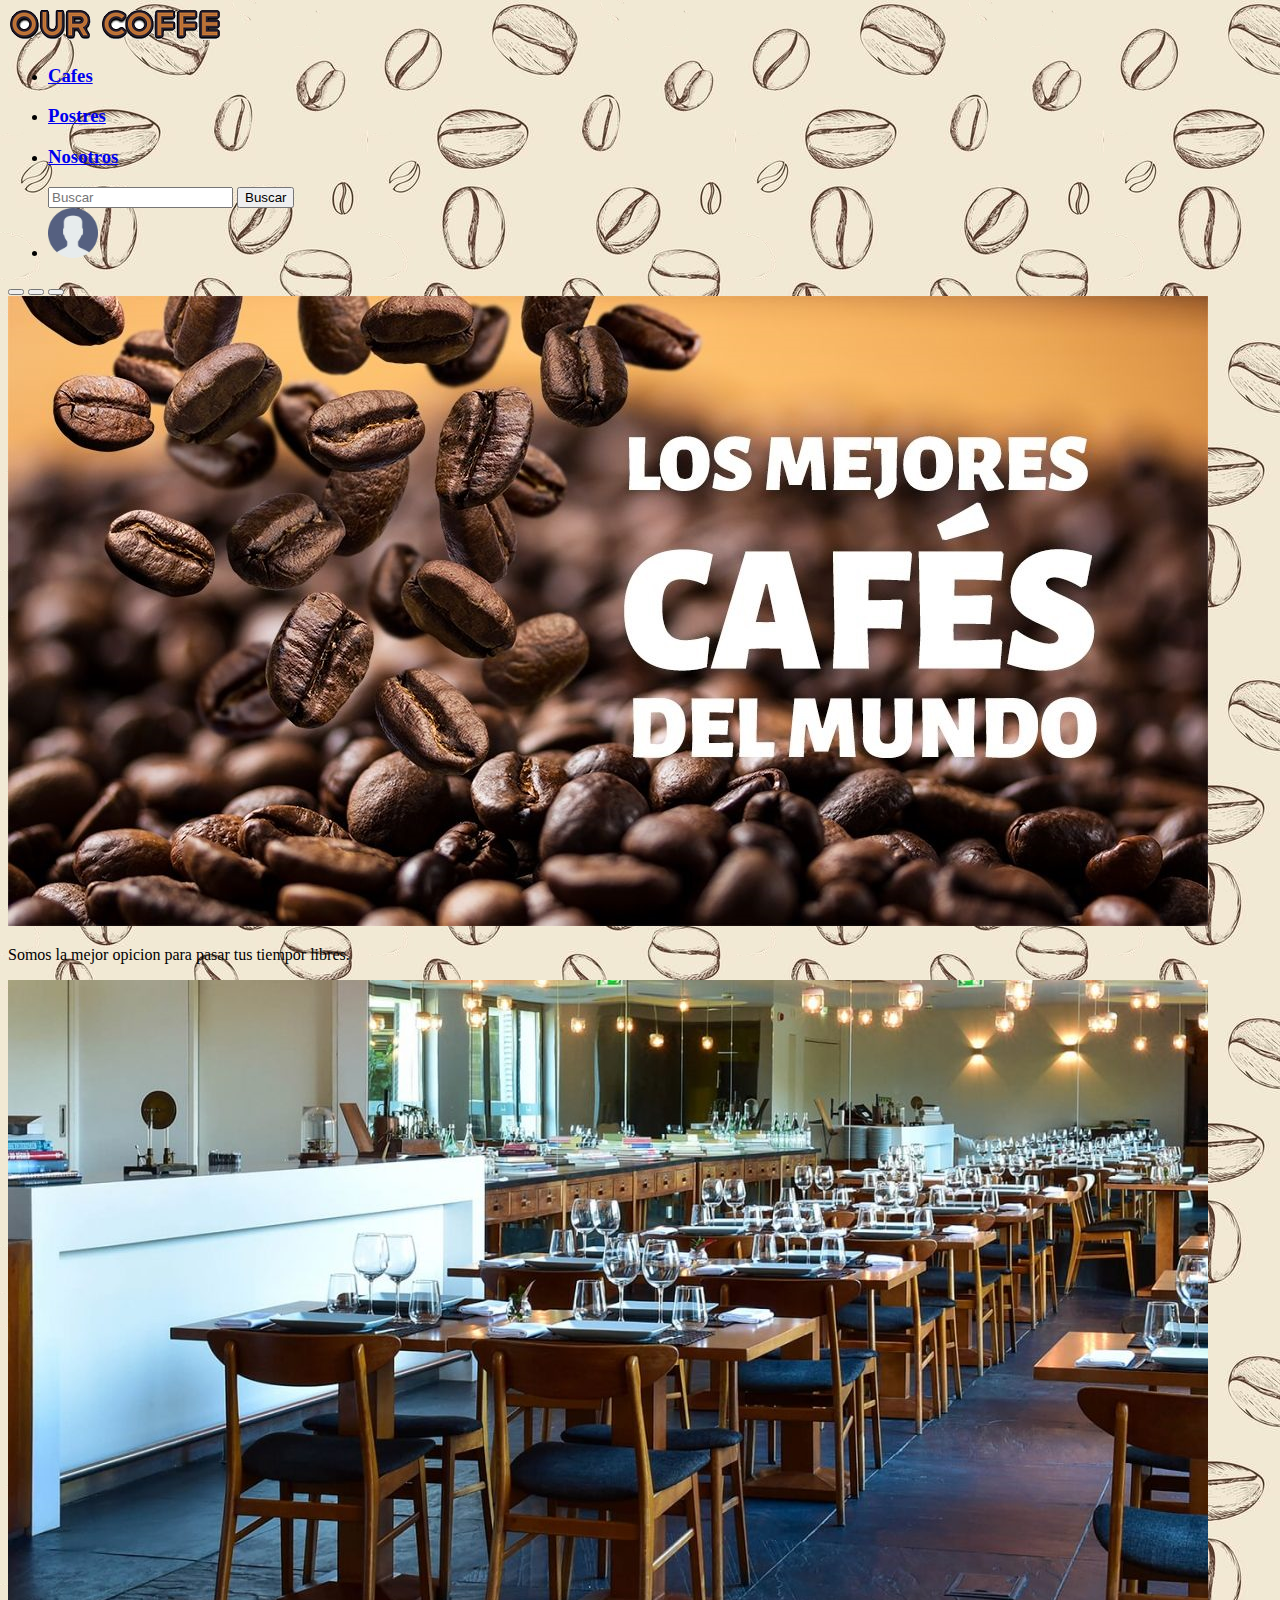
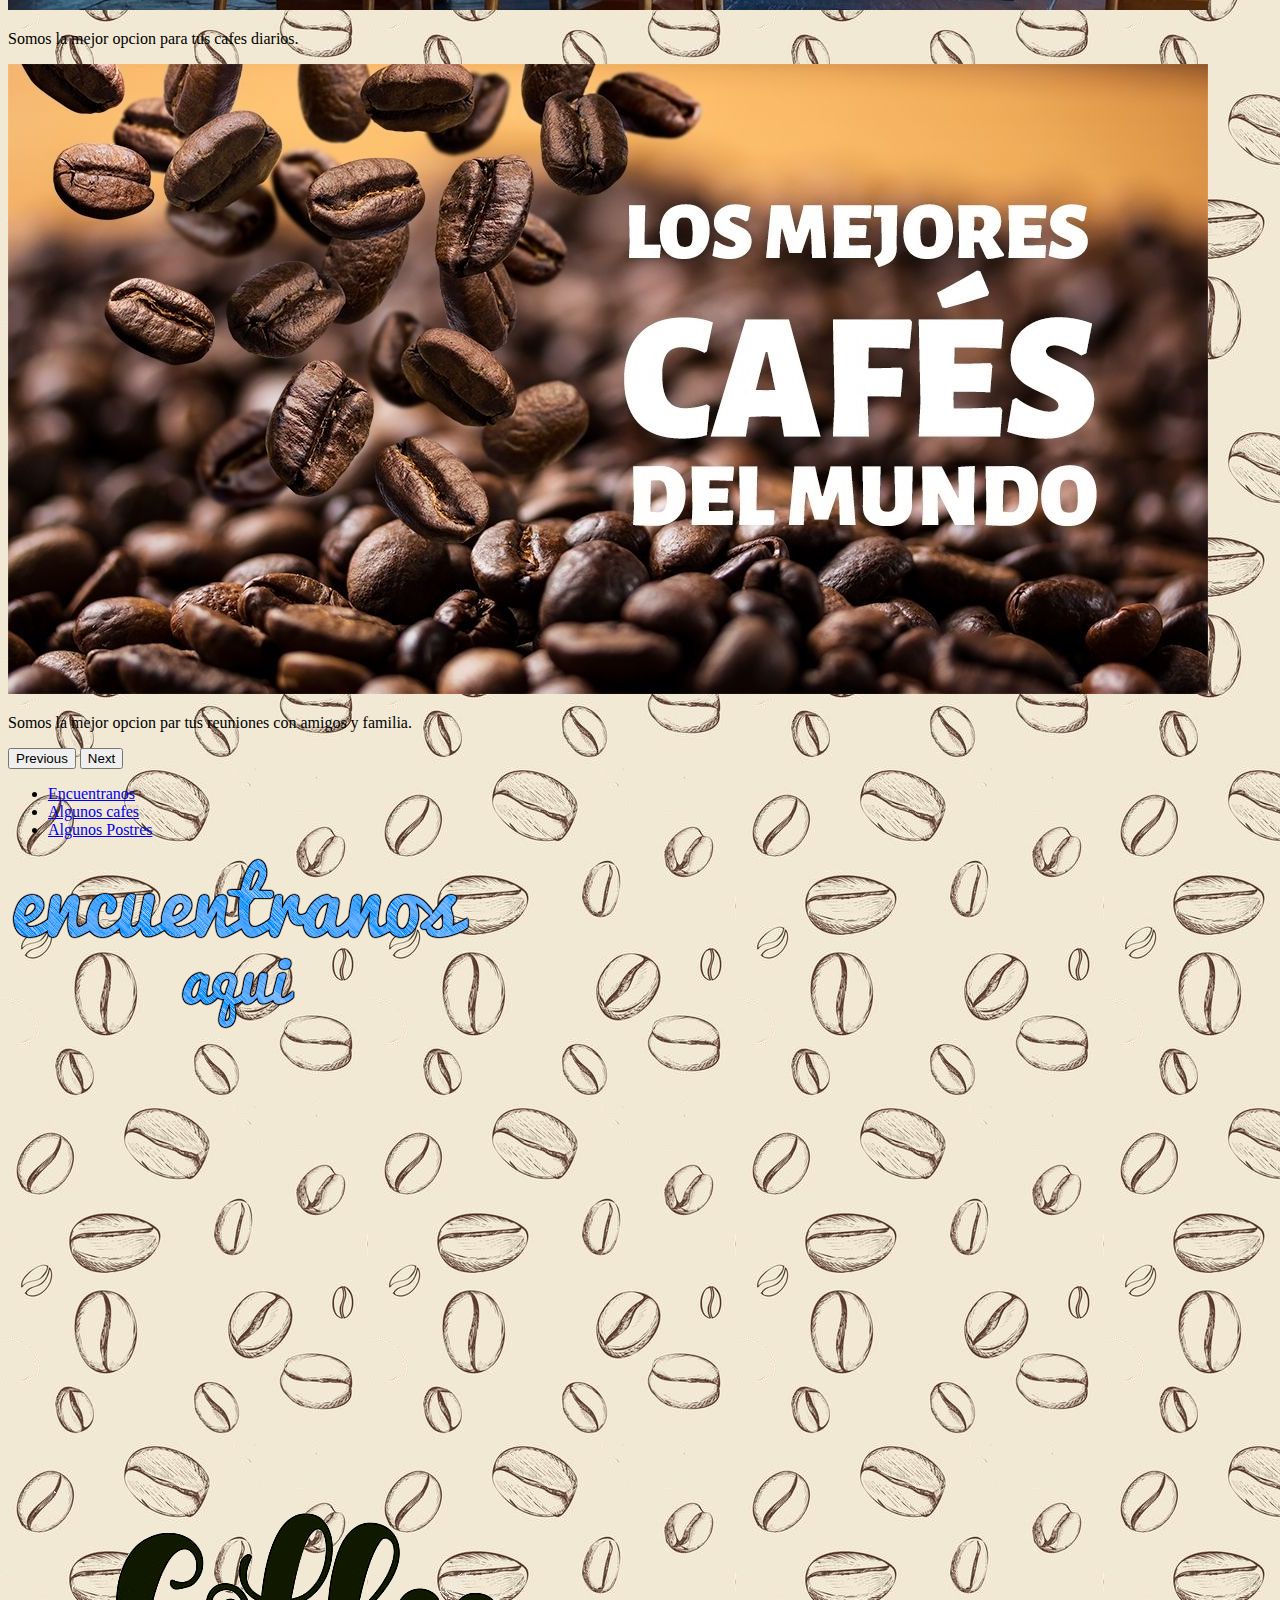
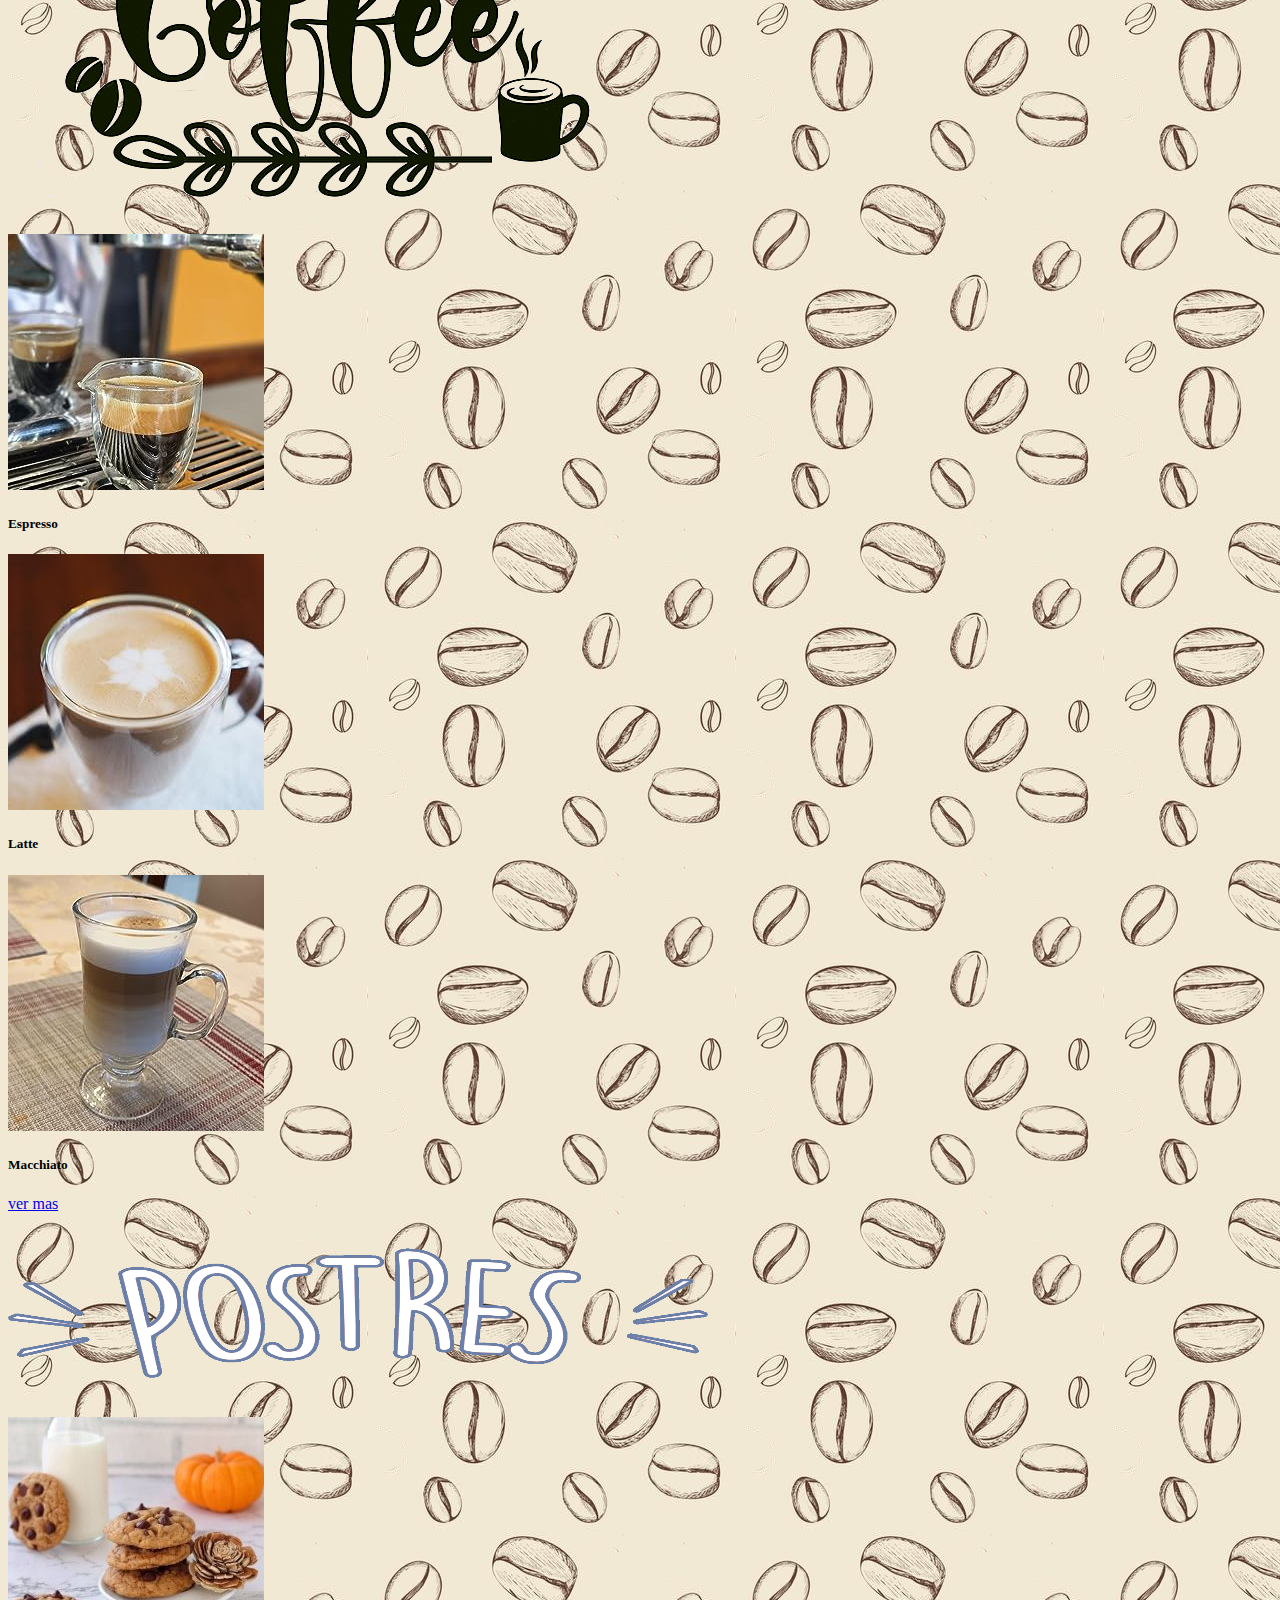
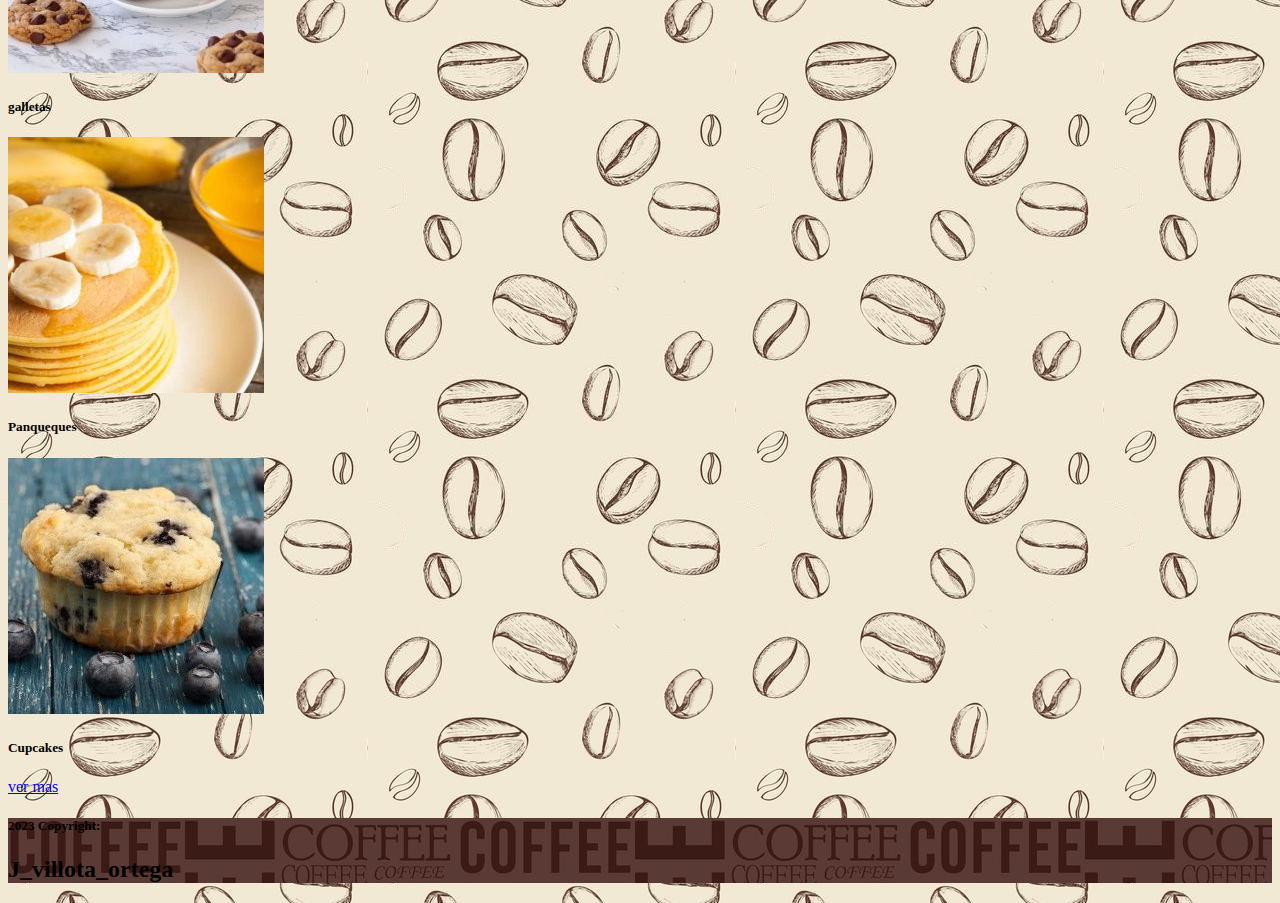
==== index.html @ e9fd2def "a" ====
<!DOCTYPE html>
<html>

<head>

  <title>coffee</title>
  <link rel="stylesheet" type="text/css" href="css/stile.css">
  <link href="https://cdn.jsdelivr.net/npm/bootstrap@5.3.1/dist/css/bootstrap.min.css" rel="stylesheet"
    integrity="sha384-4bw+/aepP/YC94hEpVNVgiZdgIC5+VKNBQNGCHeKRQN+PtmoHDEXuppvnDJzQIu9" crossorigin="anonymous">
  <script src="https://cdn.jsdelivr.net/npm/bootstrap@5.3.1/dist/js/bootstrap.bundle.min.js"
    integrity="sha384-HwwvtgBNo3bZJJLYd8oVXjrBZt8cqVSpeBNS5n7C8IVInixGAoxmnlMuBnhbgrkm" crossorigin="anonymous">
    </script>
  <link href="https://fonts.googleapis.com/css?family=Poppins:300,400,500,600,700,800,900" rel="stylesheet">
  <link rel="stylesheet" href="css/ionicons.min.css">
  <link rel="stylesheet" href="css/style.css">

</head>

<body class="bgImage">
  <!--nav-->
  <div class="container-fluid mb-5">
    <nav class="navbar navbar-expand-lg ">
      <a class="" href="inicio.html"><img src="img/our-coffe.png"></a>
      <div class="collapse navbar-collapse d-flex justify-content-end">
        <ul class="navbar-nav text">
          <li>
            <a class="nav-link" href="cafes.html">
              <h3>Cafes</h3>
            </a>
          </li>
          <li>
            <a class="nav-link" href="postres.html">
              <h3>Postres</h3>
            </a>
          </li>
          <li>
            <a class="nav-link" href="nosotros.html">
              <h3>Nosotros</h3>
            </a>
          </li>
          <form class="d-flex form-inline ">
            <input class="form-control mr-sm-2" type="search" placeholder="Buscar" aria-label="Search">
            <button class="btn btn-outline-dark" type="submit">Buscar</button>
          </form>
          <li class="nav-item active ">
            <a class="nav-link" href="php/login/index.html"><img src="img/user.png" width="50px" height="50px"></a>
        </ul>
        </li>
      </div>
    </nav>
  </div>

  <!--carrousel-->
  <div class="container mb-5">
    <div id="carouselExampleCaptions" class="carousel slide">
      <div class="carousel-indicators">
        <button type="button" data-bs-target="#carouselExampleCaptions" data-bs-slide-to="0" class="active"
          aria-current="true" aria-label="Slide 1"></button>
        <button type="button" data-bs-target="#carouselExampleCaptions" data-bs-slide-to="1"
          aria-label="Slide 2"></button>
        <button type="button" data-bs-target="#carouselExampleCaptions" data-bs-slide-to="2"
          aria-label="Slide 3"></button>
      </div>
      <div class="carousel-inner">
        <div class="carousel-item active">
          <img src="./img/banner.jpg" class="d-block w-100" alt="...">
          <div class="carousel-caption d-none d-md-block">
            <p>Somos la mejor opicion para pasar tus tiempor libres.</p>
          </div>
        </div>
        <div class="carousel-item">
          <img src="./img/cafeteria.jpg" class="d-block w-100" alt="...">
          <div class="carousel-caption d-none d-md-block">
            <p>Somos la mejor opcion para tus cafes diarios.</p>
          </div>
        </div>
        <div class="carousel-item">
          <img src="./img/banner.jpg" class="d-block w-100" alt="...">
          <div class="carousel-caption d-none d-md-block">
            <p>Somos la mejor opcion par tus reuniones con amigos y familia.</p>
          </div>
        </div>
      </div>
      <button class="carousel-control-prev" type="button" data-bs-target="#carouselExampleCaptions"
        data-bs-slide="prev">
        <span class="carousel-control-prev-icon" aria-hidden="true"></span>
        <span class="visually-hidden">Previous</span>
      </button>
      <button class="carousel-control-next" type="button" data-bs-target="#carouselExampleCaptions"
        data-bs-slide="next">
        <span class="carousel-control-next-icon" aria-hidden="true"></span>
        <span class="visually-hidden">Next</span>
      </button>
    </div>
  </div>

  <!--categorias-->
  <div class="container-fluid bg-light mb-5" style="background-color: transparent !important;">
    <ul class="nav justify-content-center">
      <li class="nav-item">
        <a class="btn btn-outline-secondary" aria-current="page" href="#">Encuentranos</a>
      </li>
      <li class="nav-item ms-3">
        <a class="btn btn-outline-secondary" href="#">Algunos cafes</a>
      </li>
      <li class="nav-item ms-3">
        <a class="btn btn-outline-secondary" href="#">Algunos Postres</a>
      </li>
    </ul>
  </div>

  <div class="d-flex justify-content-center">
    <img src="img/encuentranos.png" alt="">
  </div>

  <div class="container ratio ratio-4x3 pt-5 my-5">
    <iframe
      src="https://www.google.com/maps/embed?pb=!1m18!1m12!1m3!1d1293.671988080261!2d-74.15161127817801!3d4.5749576490289785!2m3!1f0!2f0!3f0!3m2!1i1024!2i768!4f13.1!3m3!1m2!1s0x8e3f9f16e9e068bd%3A0xb9b81c05586836a0!2sColegio%20Arborizadora%20Baja!5e0!3m2!1ses-419!2sco!4v1692239953628!5m2!1ses-419!2sco"
      width="600" height="450" style="border:0;" allowfullscreen="" loading="lazy"
      referrerpolicy="no-referrer-when-downgrade"></iframe>
  </div>

  <!-- cafes -->

  <div class="container d-flex justify-content-center mb-5">
    <img src="img/Cafe/cafe.png" class="src">
  </div>

  <div class="container">
    <div class="row d-flex justify-content-center">

      <div class="col-3">
        <div class="card">
          <img src="img/Cafe/espresso.jpg" class="card-img" alt="...">
          <div class="card-body">
            <h5 class="card-title">Espresso</h5>
          </div>
        </div>
      </div>
      <div class="col-3">
        <div class="card">
          <img src="img/Cafe/latte.jpg" class="card-img" alt="...">
          <div class="card-body">
            <h5 class="card-title">Latte</h5>
          </div>
        </div>
      </div>
      <div class="col-3">
        <div class="card">
          <img src="img/Cafe/macchiato.jpg" class="card-img" alt="...">
          <div class="card-body">
            <h5 class="card-title">Macchiato</h5>
          </div>
        </div>
      </div>
    </div>
  </div>

  <div class="d-flex justify-content-center mt-5">
    <a href="cafes.html" class="btn btn-outline-dark">ver mas</a>
  </div>

  <!-- postres -->
  <div class="container-fluid d-flex justify-content-center mb-5 mt-5">
    <img src="img/Postres/titulo.png" height="200px" width="700px">
  </div>

  <div class="container mb-5">
    <div class="row d-flex justify-content-center">
      <div class="col-3">
        <div class="card">
          <img src="img/Postres/galleta.jpg" class="card-img" alt="...">
          <div class="card-body">
            <h5 class="card-title">galletas</h5>
          </div>
        </div>
      </div>
      <div class="col-3">
        <div class="card">
          <img src="img/Postres/panqueques.jpg" class="card-img" alt="...">
          <div class="card-body">
            <h5 class="card-title">Panqueques</h5>
          </div>
        </div>
      </div>
      <div class="col-3">
        <div class="card">
          <img src="img/Postres/panques.jpg" class="card-img" alt="...">
          <div class="card-body">
            <h5 class="card-title">Cupcakes</h5>
          </div>
        </div>
      </div>
    </div>
  </div>

  
  <div class="d-flex justify-content-center mt-5 mb-5">
    <a href="postres.html" class="btn btn-outline-primary">ver mas</a>
  </div>

  <!-- Footer -->

  <footer class="bg-dark text-center text-white" style="background-image: url(img/bg2.jpg);">
    <div class="container p-0 pb-0">
    </div>

    <div class="text-center p-3" style="background-color: rgba(54, 22, 22, 0.8);">
      <h5>2023 Copyright:</h5>
      <h2>J_villota_ortega</h2>
    </div>
  </footer>
  <!-- Footer -->

</body>

</html>
---- css/style.css ----
.bgImage {
  background-image: url(../img/bg_img.png) !important ;
  background-repeat: repeat;
  background-position: left top;
}
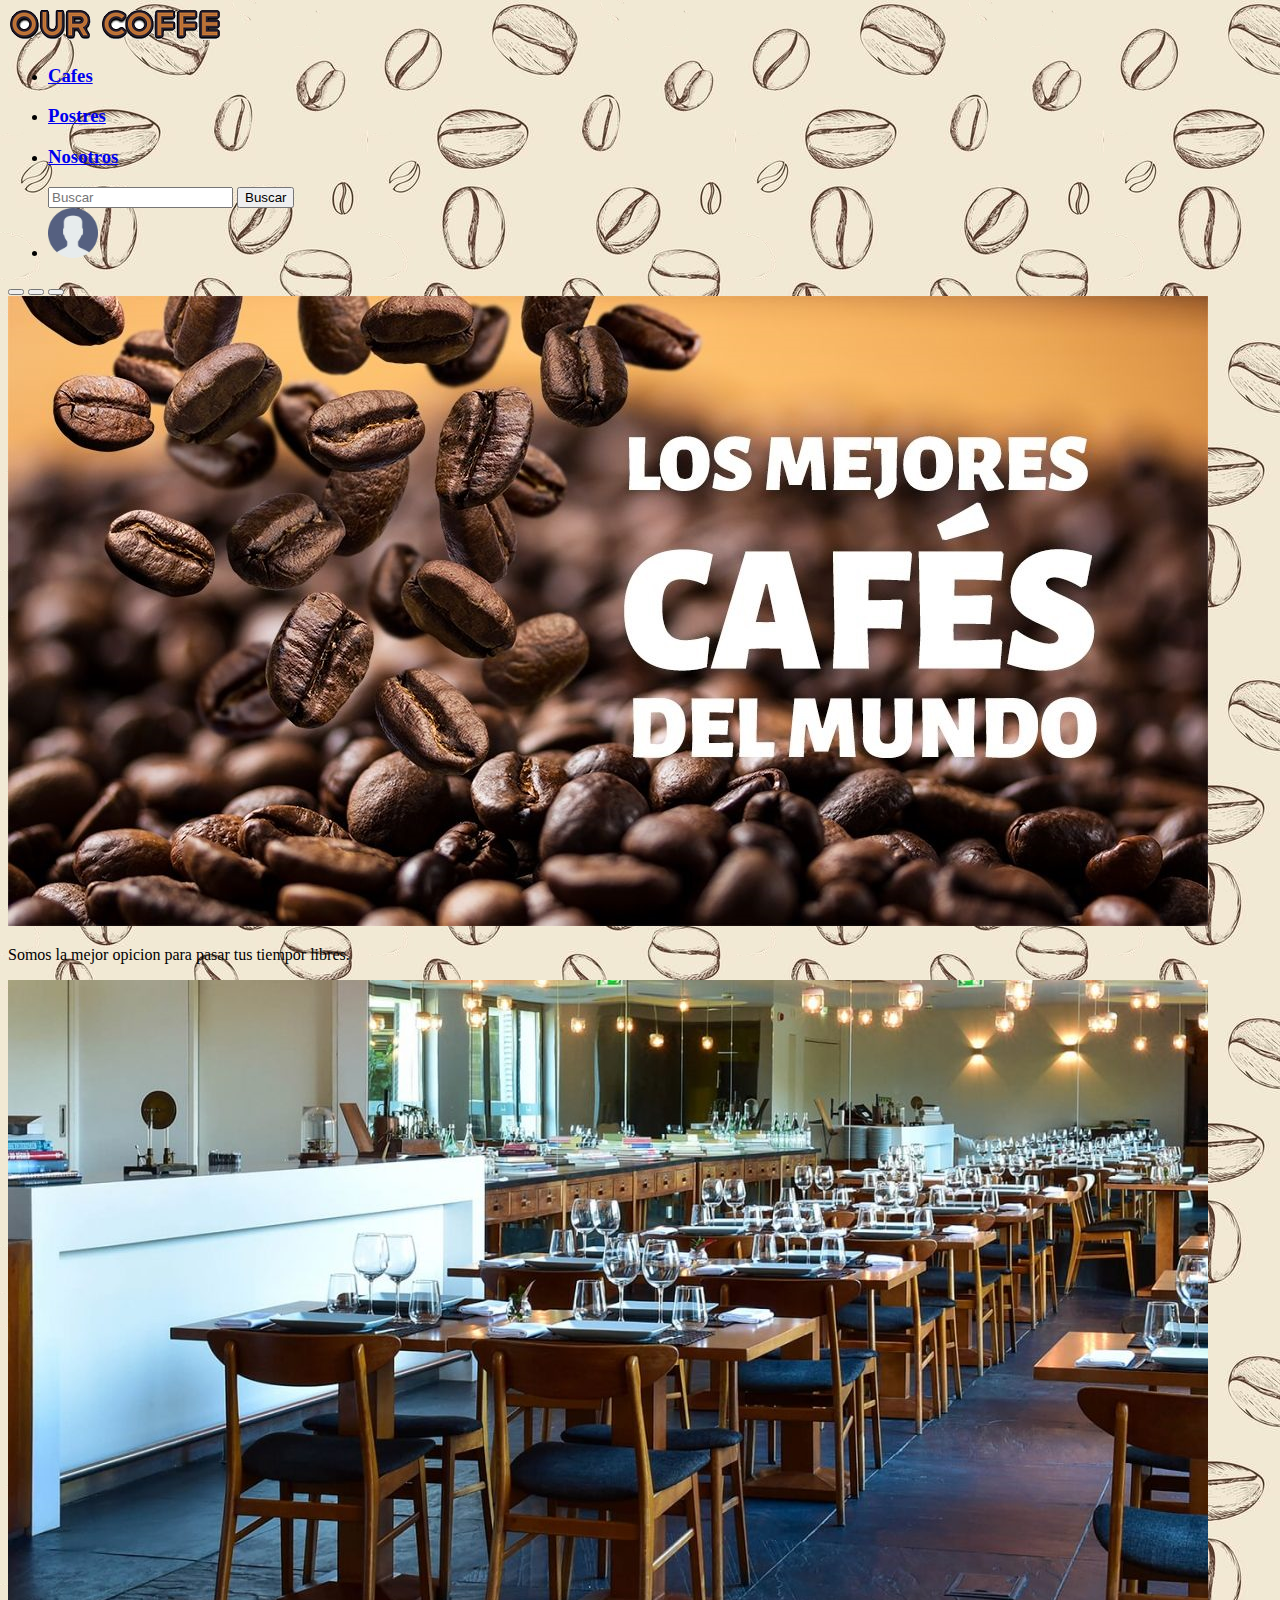
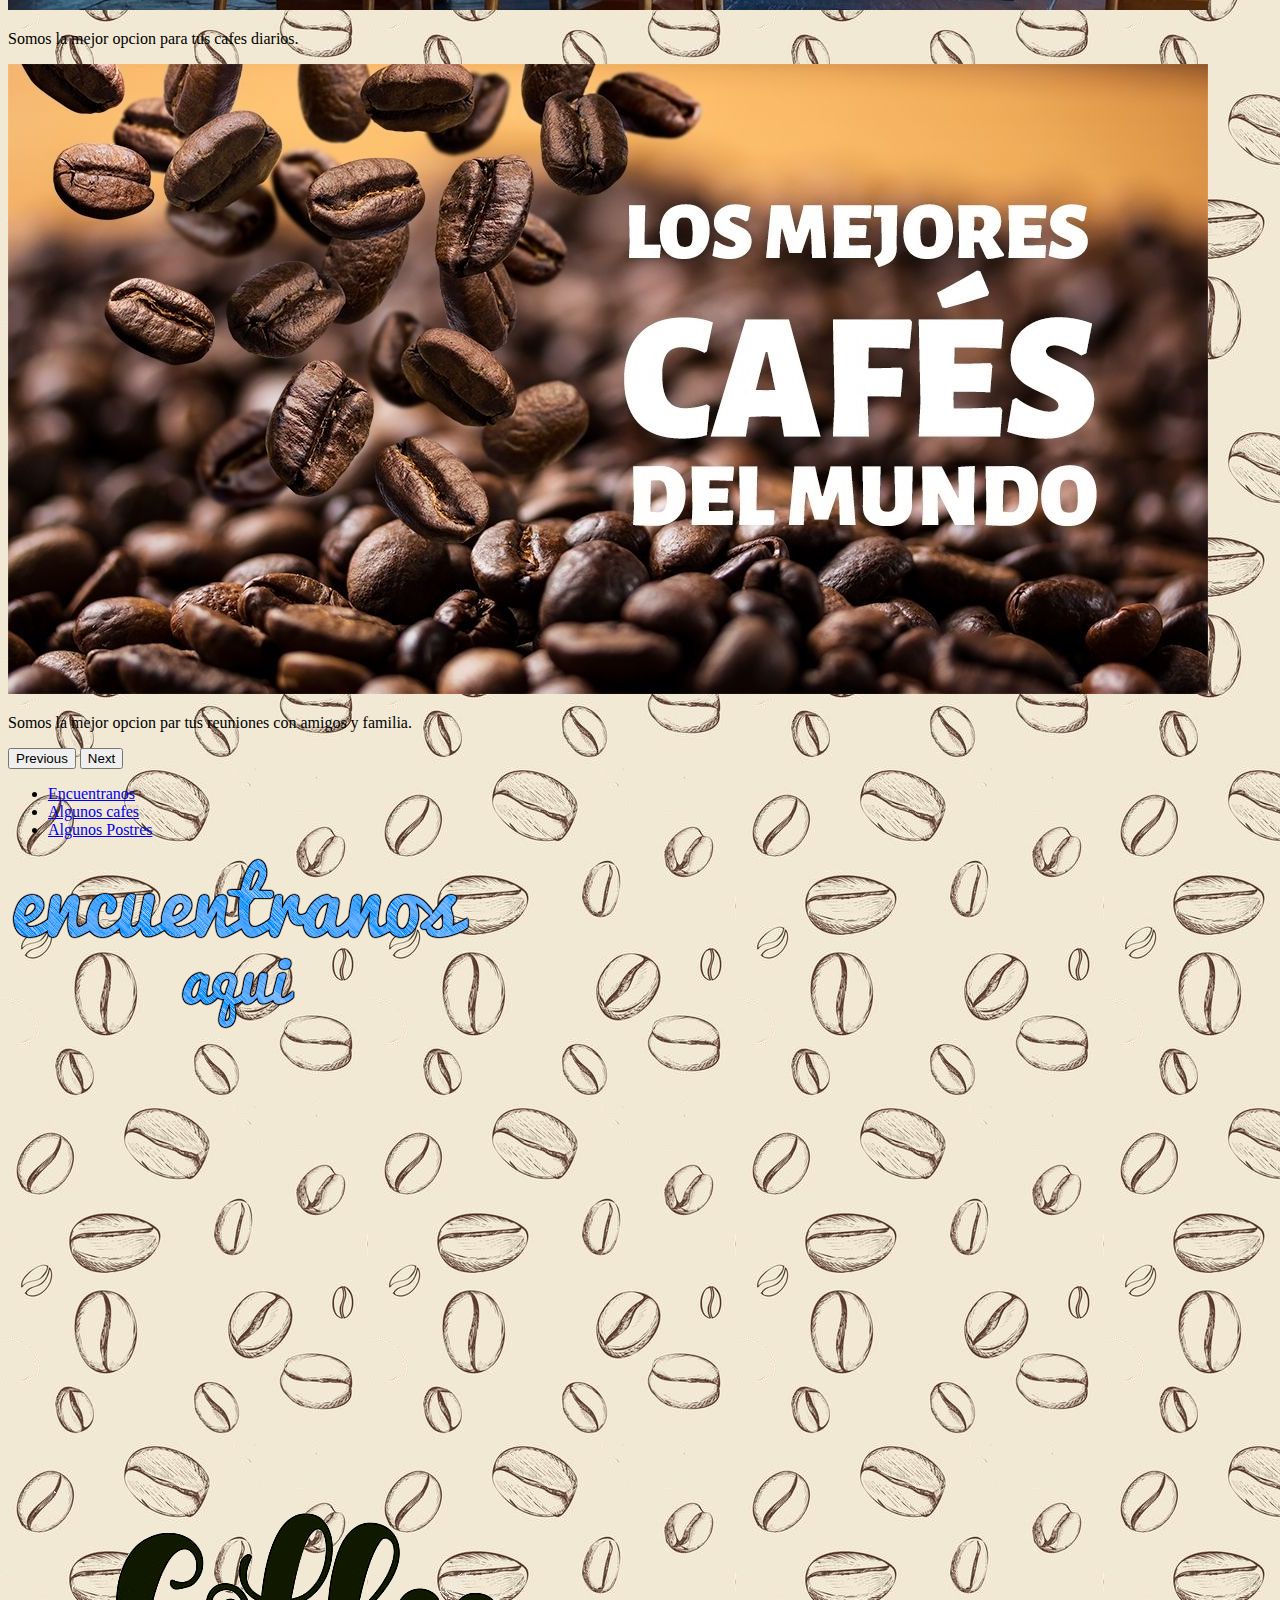
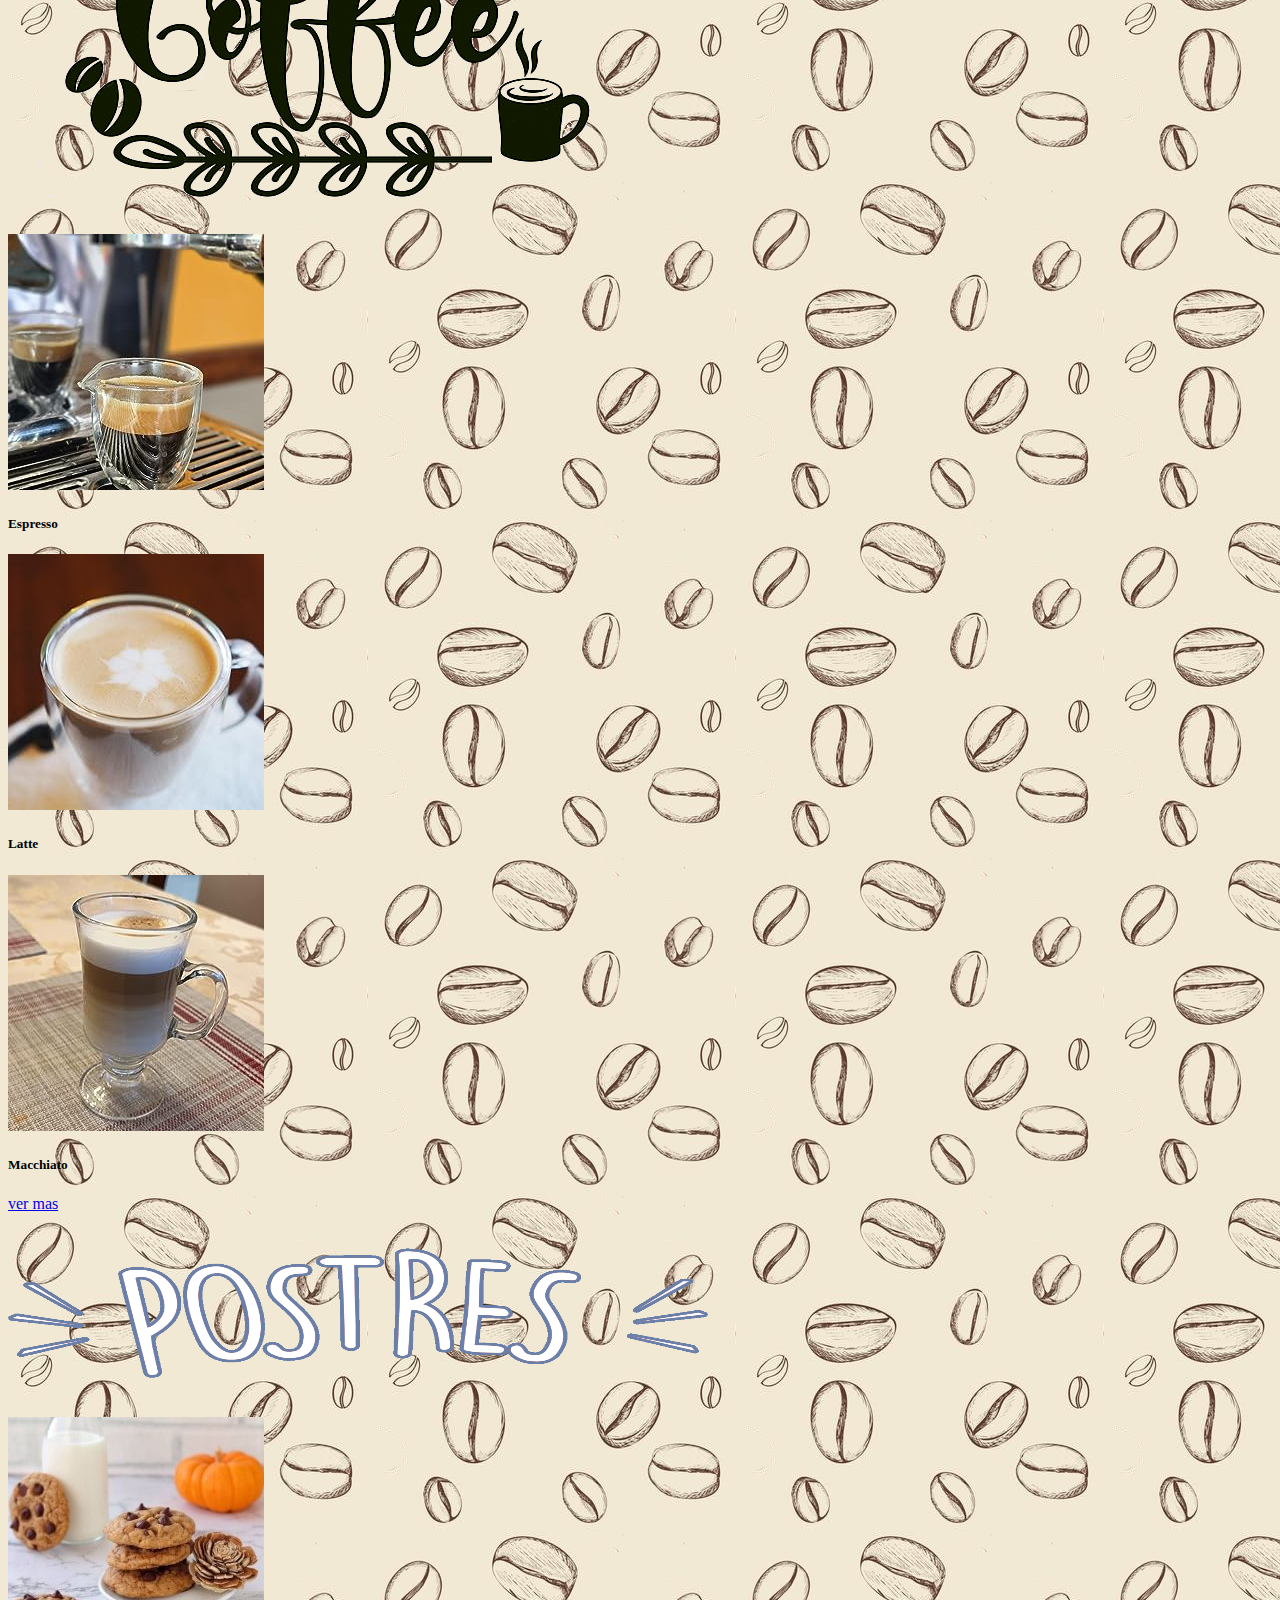
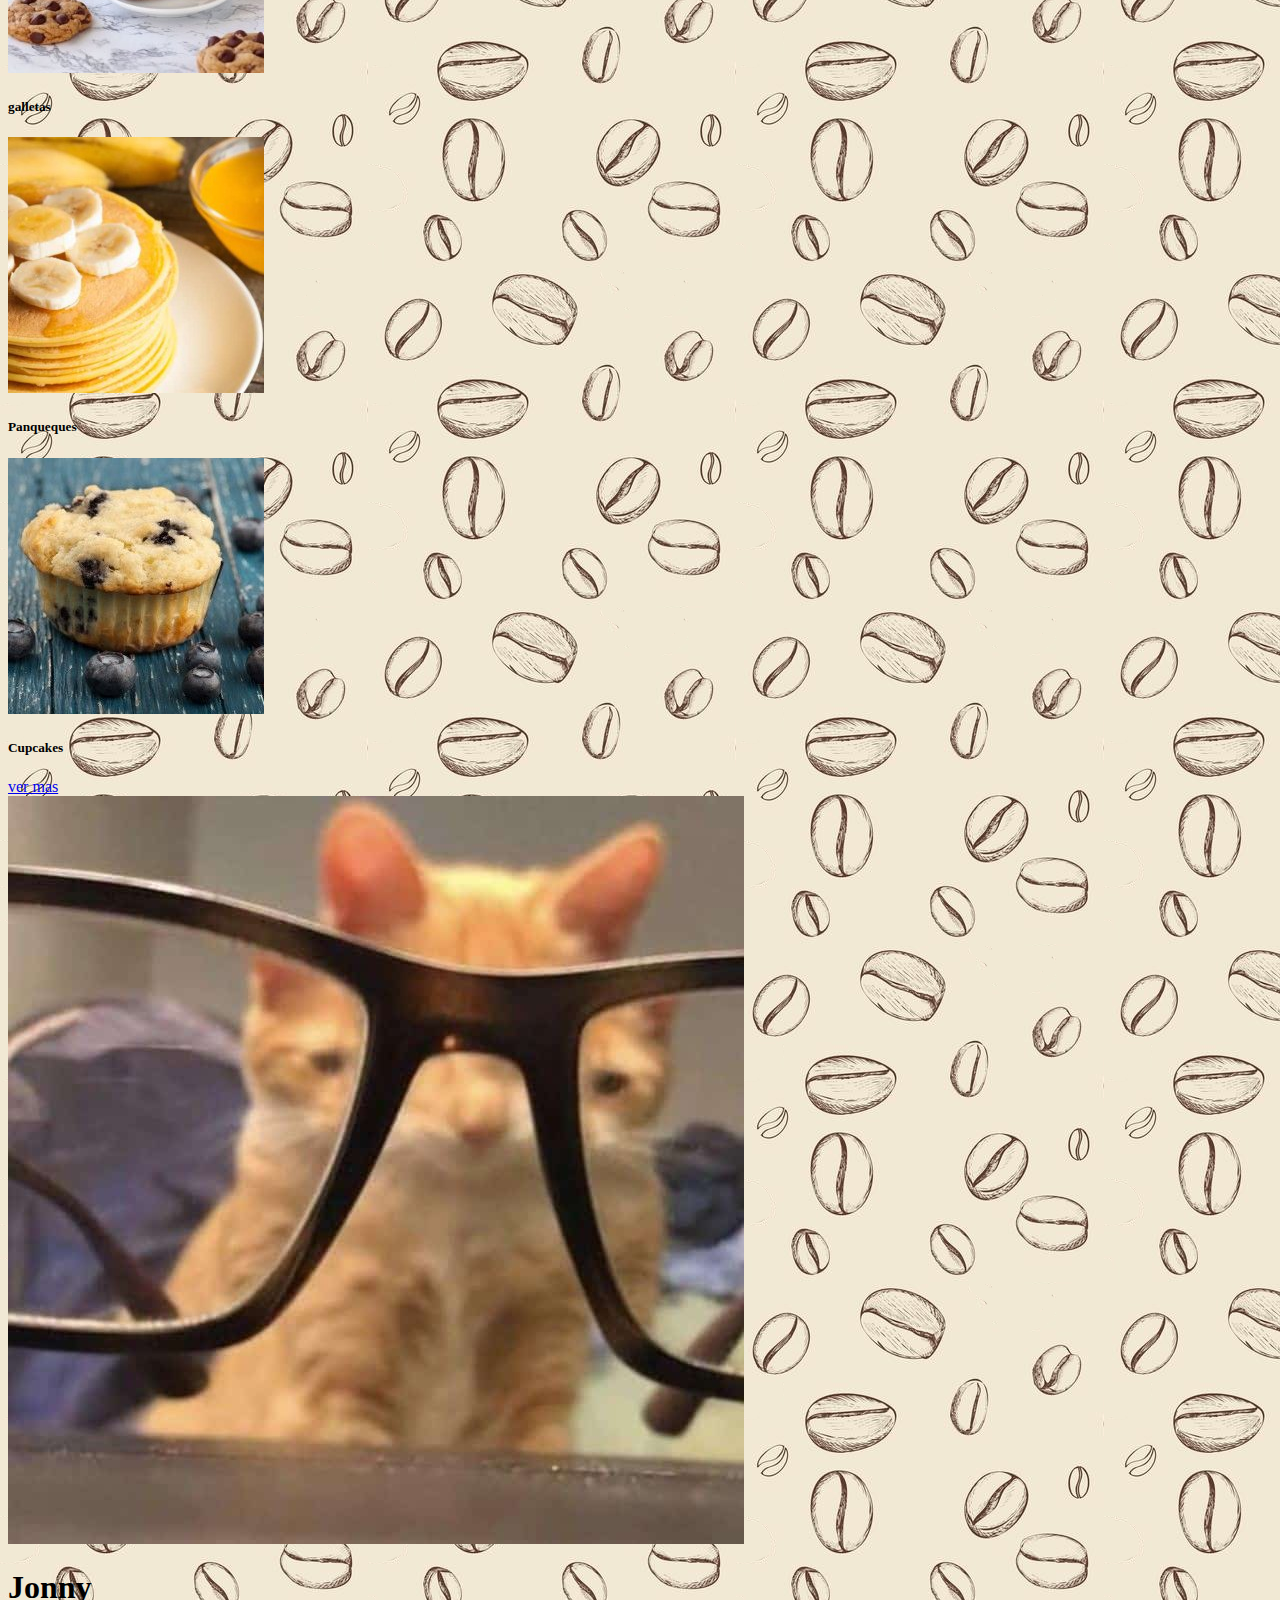
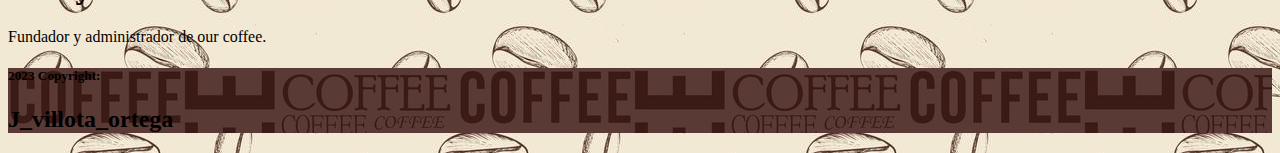
==== commit 1ff05955: "c" ====
--- a/index.html
+++ b/index.html
@@ -4,7 +4,7 @@
 <head>
 
   <title>coffee</title>
-  <link rel="stylesheet" type="text/css" href="css/stile.css">
+  <link rel="stylesheet" type="text/css" href="css/style.css">
   <link href="https://cdn.jsdelivr.net/npm/bootstrap@5.3.1/dist/css/bootstrap.min.css" rel="stylesheet"
     integrity="sha384-4bw+/aepP/YC94hEpVNVgiZdgIC5+VKNBQNGCHeKRQN+PtmoHDEXuppvnDJzQIu9" crossorigin="anonymous">
   <script src="https://cdn.jsdelivr.net/npm/bootstrap@5.3.1/dist/js/bootstrap.bundle.min.js"
@@ -20,7 +20,7 @@
   <!--nav-->
   <div class="container-fluid mb-5">
     <nav class="navbar navbar-expand-lg ">
-      <a class="" href="inicio.html"><img src="img/our-coffe.png"></a>
+      <a class="" href="index.html"><img src="img/our-coffe.png"></a>
       <div class="collapse navbar-collapse d-flex justify-content-end">
         <ul class="navbar-nav text">
           <li>
@@ -194,14 +194,31 @@
     </div>
   </div>
 
-  
+
   <div class="d-flex justify-content-center mt-5 mb-5">
     <a href="postres.html" class="btn btn-outline-primary">ver mas</a>
   </div>
 
+  <div class="d-flex justify-content-center mb-5">
+    <div class="card mb-3" style="max-width: 900px;">
+      <div class="row g-0">
+        <div class="col-md-4">
+          <img src="img/jonny.jpg" class="img-fluid rounded-start">
+        </div>
+        <div class="col-md-8">
+          <div class="card-body">
+            <h1 class="card-title">Jonny</h1>
+            <p class="card-text">Fundador y administrador de our coffee.</p>
+          </div>
+        </div>
+      </div>
+    </div>
+
+  </div>
+
   <!-- Footer -->
 
-  <footer class="bg-dark text-center text-white" style="background-image: url(img/bg2.jpg);">
+  <footer class="bg-dark text-center text-white " style="background-image: url(img/bg2.jpg);">
     <div class="container p-0 pb-0">
     </div>
 
--- a/css/style.css
+++ b/css/style.css
@@ -3,3 +3,4 @@
   background-repeat: repeat;
   background-position: left top;
 }
+
--- a/css/style.css
+++ b/css/style.css
@@ -3,3 +3,4 @@
   background-repeat: repeat;
   background-position: left top;
 }
+
